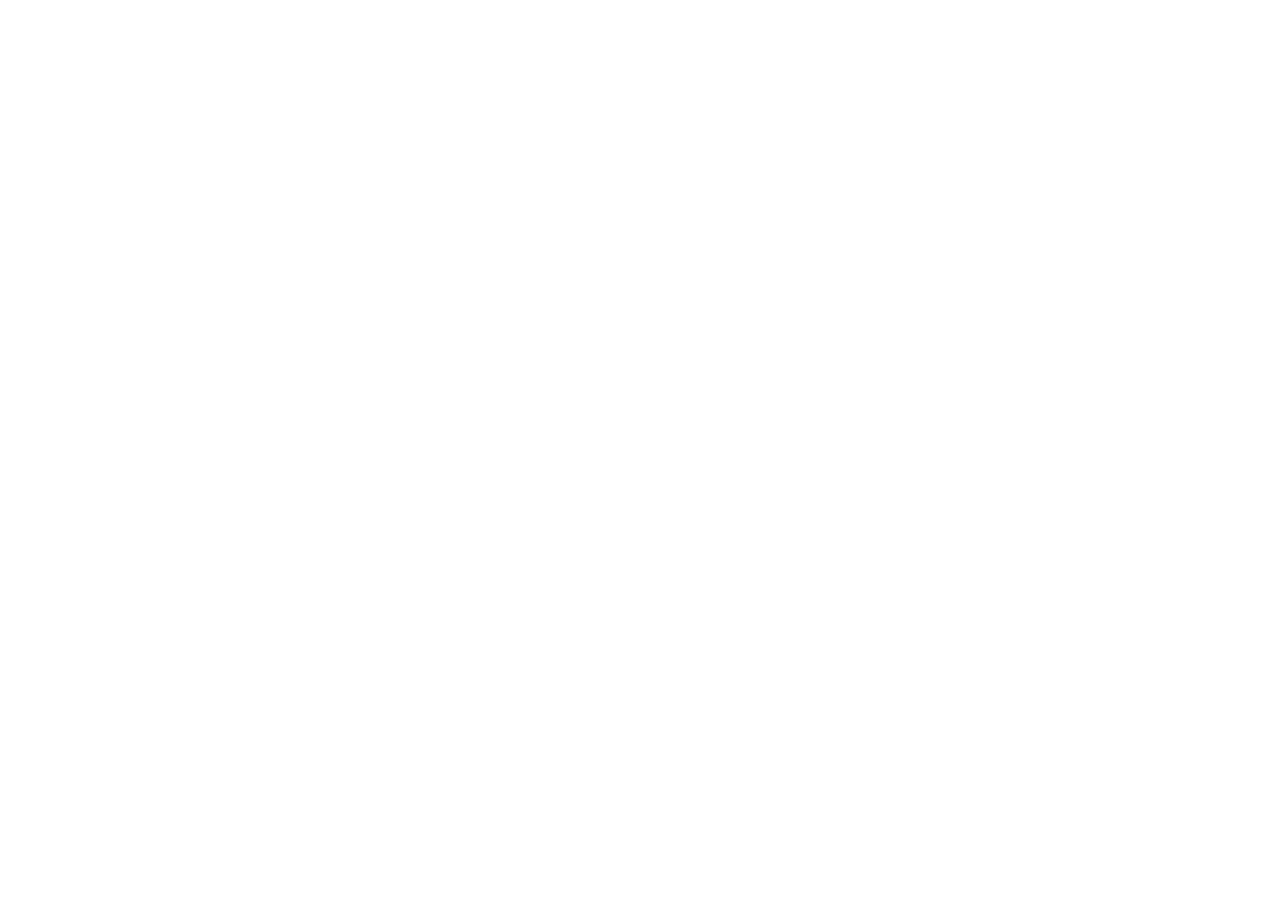
==== animated-website2/index.html @ 662b074d "new addedd" ====
<!DOCTYPE html>
<html lang="en">

<head>
  <meta charset="UTF-8">
  <meta name="viewport" content="width=device-width, initial-scale=1.0">
  <link rel="stylesheet" href="style.css">
  <title>Animated website</title>
</head>

<body>

</body>

</html>
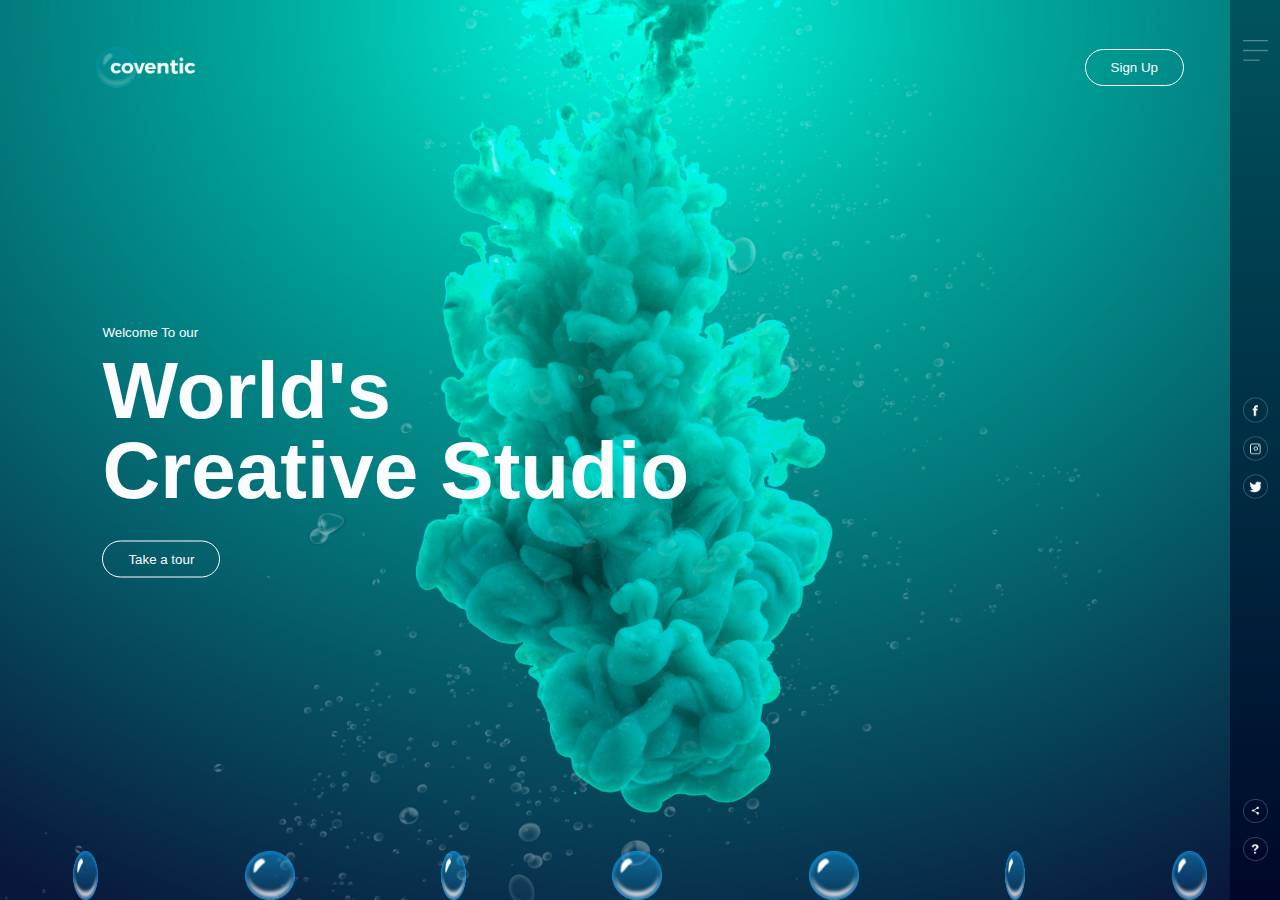
==== commit ca51bf8d: "some updated" ====
--- a/animated-website2/index.html
+++ b/animated-website2/index.html
@@ -9,6 +9,41 @@
 </head>
 
 <body>
+  <div class="hero">
+    <div class="navbar">
+      <img src="./images/logo.png" alt="" class="logo">
+      <button>Sign Up</button>
+      <!-- <ul>
+        <li><a href=""></a></li>
+      </ul> -->
+    </div>
+    <div class="content">
+      <small>Welcome To our</small>
+      <h1>World's <br> Creative Studio</h1>
+      <button>Take a tour</button>
+    </div>
+    <div class="sidebar">
+      <img src="./images/menu.png" alt="" class="menu">
+      <div class="social-links">
+        <img src="./images/fb.png" alt="">
+        <img src="./images/ig.png" alt="">
+        <img src="./images/tw.png" alt="">
+      </div>
+      <div class="useful-links">
+        <img src="./images/share.png" alt="">
+        <img src="./images/info.png" alt="">
+      </div>
+    </div>
+    <div class="bubbles">
+      <img src="./images/bubble.png" alt="">
+      <img src="./images/bubble.png" alt="">
+      <img src="./images/bubble.png" alt="">
+      <img src="./images/bubble.png" alt="">
+      <img src="./images/bubble.png" alt="">
+      <img src="./images/bubble.png" alt="">
+      <img src="./images/bubble.png" alt="">
+    </div>
+  </div>
 
 </body>
 
--- a/animated-website2/style.css
+++ b/animated-website2/style.css
@@ -0,0 +1,149 @@
+* {
+  margin: 0;
+  padding: 0;
+  font-family: sans-serif;
+}
+
+.hero {
+  width: 100%;
+  height: 100vh;
+  background-image: url("./images/background.png");
+  background-position: center;
+  background-size: cover;
+}
+
+.logo {
+  width: 100px;
+  cursor: pointer;
+}
+
+.navbar {
+  width: 85%;
+  height: 15%;
+  margin: auto;
+  display: flex;
+  align-items: center;
+  justify-content: space-between;
+}
+
+button {
+  color: #fbfcfd;
+  padding: 10px 25px;
+  background-color: transparent;
+  border: 1px solid #fff;
+  border-radius: 20px;
+  outline: none;
+  cursor: pointer;
+}
+
+.content {
+  color: #fbfcfd;
+  position: absolute;
+  top: 50%;
+  left: 8%;
+  transform: translateY(-50%);
+  z-index: 2;
+}
+
+h1 {
+  font-size: 80px;
+  margin: 10px 0 30px;
+  line-height: 80px;
+}
+
+.sidebar {
+  width: 50px;
+  height: 100vh;
+  background: linear-gradient(#00545d, #000729);
+  position: absolute;
+  right: 0;
+  top: 0;
+}
+
+.menu {
+  display: block;
+  width: 25px;
+  margin: 40px auto 0;
+  cursor: pointer;
+}
+
+.social-links img,
+.useful-links img {
+  width: 25px;
+  margin: 5px auto;
+
+  cursor: pointer;
+}
+
+.social-links {
+  width: 50px;
+  text-align: center;
+  position: absolute;
+  top: 50%;
+  transform: translateY(-50%);
+}
+
+.useful-links {
+  width: 50px;
+  text-align: center;
+  position: absolute;
+  bottom: 30px;
+}
+
+.bubbles img {
+  width: 50px;
+  animation: bubbles 7s linear infinite;
+}
+
+.bubbles {
+  width: 100%;
+  display: flex;
+  align-content: center;
+  justify-content: space-around;
+  position: absolute;
+  bottom: 0px;
+}
+
+@keyframes bubbles {
+  0% {
+    transform: translateY(0);
+    opacity: 0;
+  }
+  50% {
+    opacity: 1;
+  }
+  70% {
+    opacity: 1;
+  }
+  100% {
+    transform: translateY(-80vh);
+    opacity: 0;
+  }
+}
+
+.bubbles img:nth-child(1) {
+  animation-delay: 2s;
+  width: 25px;
+}
+
+.bubbles img:nth-child(2) {
+  animation-delay: 1s;
+}
+.bubbles img:nth-child(3) {
+  animation-delay: 3s;
+  width: 25px;
+}
+.bubbles img:nth-child(4) {
+  animation-delay: 4.5s;
+}
+.bubbles img:nth-child(5) {
+  animation-delay: 3s;
+}
+.bubbles img:nth-child(6) {
+  width: 20px;
+  animation-delay: 6s;
+}
+.bubbles img:nth-child(7) {
+  animation-delay: 7s;
+  width: 35px;
+}
